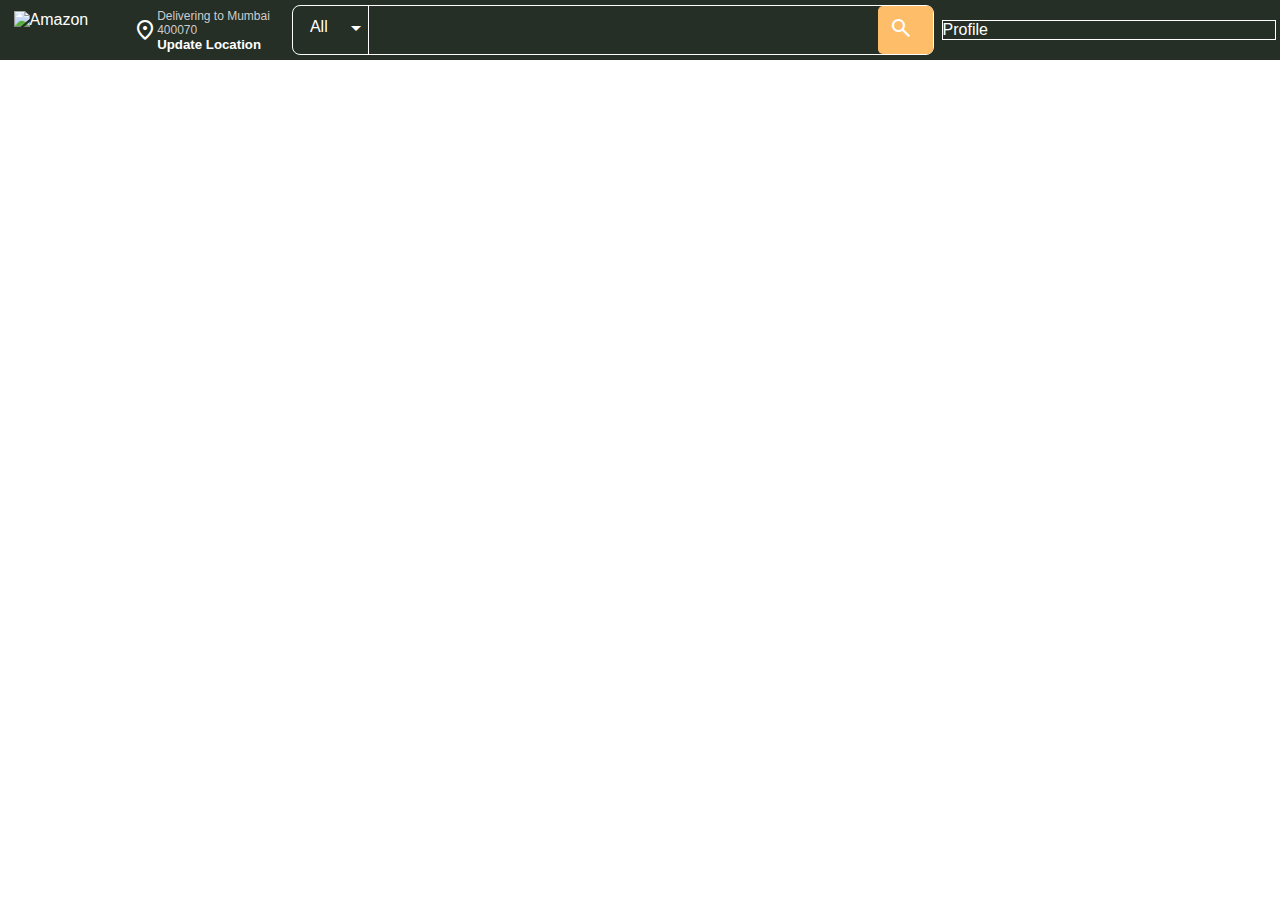
==== Day 13/index.html @ 783dacaa "day 13 updates" ====
<!DOCTYPE html>
<html lang="en">
  <head>
    <link rel="stylesheet" href="https://fonts.googleapis.com/css2?family=Material+Symbols+Outlined:opsz,wght,FILL,GRAD@20..48,100..700,0..1,-50..200" />
    <link rel="stylesheet" href="https://fonts.googleapis.com/css2?family=Material+Symbols+Outlined:opsz,wght,FILL,GRAD@20..48,100..700,0..1,-50..200" />
    <link rel="stylesheet" href="https://fonts.googleapis.com/css2?family=Material+Symbols+Outlined:opsz,wght,FILL,GRAD@20..48,100..700,0..1,-50..200" />
    <link
      rel="stylesheet"
      href="https://fonts.googleapis.com/css2?family=Material+Symbols+Outlined:opsz,wght,FILL,GRAD@24,400,0,0"
    />
    <meta charset="UTF-8" />
    <meta name="viewport" content="width=device-width, initial-scale=1.0" />
    <title>Document</title>
    <style>
      * {
        font-family: Arial, sans-serif;
        margin: 0;
        padding: 0;
      }
      #navbar {
        color: white;
        height: 60px;
        background-color: #252f25;
        display: flex;
        flex-direction: row;
        justify-content: space-around;
        align-items: center;
        /* flex-direction: row-reverse;
        flex-direction: column;
        flex-direction: column-reverse; */
        /* justify-content: space-between; */
        /* justify-content: space-evenly; */
        /* justify-content: space-around; */
      }
      #leftDiv {
        display: flex;
        /* border: 1px solid white; */
        width: 22%;
        height: 80%;
        justify-content: space-between;
        /* border: 1px solid blue; */
      }
      #logoDiv {
        width: 44%;
        /* border: 1px solid red; */
        display: flex;
        align-items: center;
        justify-content: center;
      }
      #logoDiv:hover {
        border: 1px solid white;
        border-radius: 2px;
      }
      #addressDiv {
        width: 54%;
        display: flex;
        justify-content: center;
        align-items: center;
        /* border: 1px solid red; */
      }
      #addressDiv:hover {
        border: 1px solid white;
        border-radius: 2px;
      }

      #addressP {
        color: rgb(205, 204, 204);
        font-size: 12px;
        font-weight: 500;
      }

      #addressh5 {
        font-size: 18px;
        letter-spacing: 6px;
      }

      #centerDiv {
        width: 50%;
        border: 1px solid white;
        display: flex;
        height: 80%;
        display: flex;
        align-items:center;
        border-radius: 8px;
      }
      #rightDiv {
        width: 26%;
        border: 1px solid white;
      }
    </style>
  </head>
  <body>
    <div id="navbar">
      <div id="leftDiv">
        <div id="logoDiv">
          <img
            style="height: 78%; width: 84%"
            src="https://zeevector.com/wp-content/uploads/LOGO/Amazon-India-Logo-PNG-White.png"
            alt="Amazon"
          />
        </div>
        <div id="addressDiv">
          <span class="material-symbols-outlined"> location_on </span>
          <div>
            <p id="addressP">Delivering to Mumbai 400070</p>
            <h5>Update Location</h5>
          </div>
        </div>
      </div>
      <div id="centerDiv">
        <div  style="height:50%; width:8%" ><p style="text-align: center;">All</p></div>
        <div><span class="material-symbols-outlined">
            arrow_drop_down
            </span></div>
        <div style=" align-items:center; border-left:1px solid white; height:100%; width:80%" class="second"><p style="margin-top:10px;"></p></div>
        
        <div style="background-color: #febd69;border-radius:5px;    border-left:1px solid #febd69; height:100%"><span style="margin-right:20px; margin-top:10px;margin-left:10px;" class="material-symbols-outlined">
            search
            </span></div>
      </div>
      <div id="rightDiv">Profile</div>
    </div>
    
  </body>
</html>
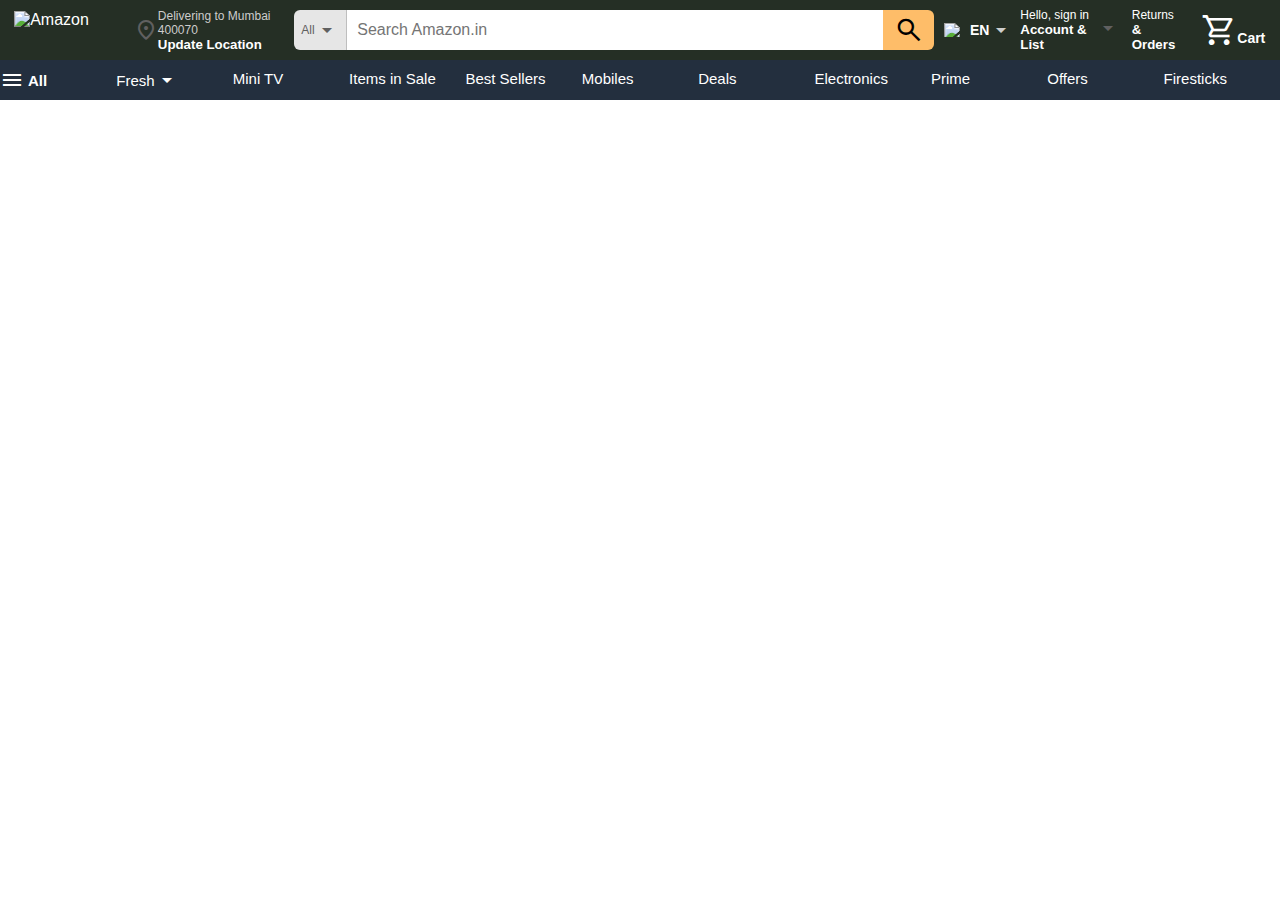
==== commit 1d67ebe1: "day 13 updates" ====
--- a/Day 13/index.html
+++ b/Day 13/index.html
@@ -1,9 +1,6 @@
 <!DOCTYPE html>
 <html lang="en">
   <head>
-    <link rel="stylesheet" href="https://fonts.googleapis.com/css2?family=Material+Symbols+Outlined:opsz,wght,FILL,GRAD@20..48,100..700,0..1,-50..200" />
-    <link rel="stylesheet" href="https://fonts.googleapis.com/css2?family=Material+Symbols+Outlined:opsz,wght,FILL,GRAD@20..48,100..700,0..1,-50..200" />
-    <link rel="stylesheet" href="https://fonts.googleapis.com/css2?family=Material+Symbols+Outlined:opsz,wght,FILL,GRAD@20..48,100..700,0..1,-50..200" />
     <link
       rel="stylesheet"
       href="https://fonts.googleapis.com/css2?family=Material+Symbols+Outlined:opsz,wght,FILL,GRAD@24,400,0,0"
@@ -76,16 +73,183 @@
 
       #centerDiv {
         width: 50%;
-        border: 1px solid white;
-        display: flex;
-        height: 80%;
-        display: flex;
-        align-items:center;
+        /* border: 4px solid red; */
+        display: flex;
+        height: 66%;
+        align-items: center;
         border-radius: 8px;
       }
+
+      #centerDiv:focus-within {
+        border: 3px solid #faaa42;
+      }
+
+      /* input[type="text"]:focus {
+        border: 2px solid #faaa42;
+      } */
+
+      #centerSection {
+        height: 100%;
+        width: 8%;
+        /* border: 1px solid red; */
+        border-radius: 6px;
+        border-top-right-radius: 0px;
+        border-bottom-right-radius: 0px;
+        background-color: #e6e6e6;
+        display: flex;
+        justify-content: center;
+        align-items: center;
+        border-right: 1px solid rgb(190, 190, 190);
+      }
+      #centerSection:hover {
+        background-color: #d5d5d5;
+      }
+
+      #centerSection p,
+      span {
+        font-size: 12px;
+        color: rgb(96, 96, 96);
+      }
+      #centerSearch {
+        height: 100%;
+        width: 84%;
+        /* border: 1px solid white; */
+        background-color: white;
+        color: black;
+        display: flex;
+        align-items: center;
+      }
+      #centerSearch input {
+        height: 24px;
+        width: 96%;
+        margin: auto;
+        font-size: 16px;
+        border: none;
+        outline: none;
+      }
+
+      #centerIcon {
+        height: 100%;
+        width: 8%;
+        /* border: 1px solid white; */
+        background-color: #febd69;
+        border-top-right-radius: 6px;
+        border-bottom-right-radius: 6px;
+        display: flex;
+        justify-content: center;
+        align-items: center;
+        cursor: pointer;
+      }
+      #centerIcon:hover {
+        background-color: #faaa42;
+      }
+      #centerIcon span {
+        font-size: 30px;
+        color: black;
+      }
+
       #rightDiv {
         width: 26%;
-        border: 1px solid white;
+        height: 100%;
+        /* border: 1px solid white; */
+        display: flex;
+        justify-content: space-around;
+      }
+      #rightLang {
+        width: 18%;
+        /* border: 1px solid white; */
+        display: flex;
+        justify-content: center;
+        align-items: center;
+      }
+      #rightLang > p {
+        margin-left: 6px;
+        font-size: 14px;
+        font-weight: 700;
+      }
+      #rightLang > span {
+        color: rgb(206, 206, 206);
+      }
+
+      #rightAccount {
+        width: 30%;
+        /* border: 1px solid white; */
+        display: flex;
+        justify-content: center;
+        flex-direction: column;
+        text-align: left;
+      }
+      #rightAccount p {
+        font-size: 12px;
+        font-weight: 500;
+      }
+      #rightAccount span {
+        margin-top: -6px;
+      }
+      #rightOrders {
+        width: 16%;
+        /* border: 1px solid white; */
+        display: flex;
+        justify-content: center;
+        flex-direction: column;
+      }
+      #rightOrders p {
+        font-size: 12px;
+      }
+      #rightCart {
+        width: 22%;
+        /* border: 1px solid white; */
+        display: flex;
+        justify-content: center;
+        align-items: center;
+      }
+
+      #rightCart span {
+        color: white;
+      }
+
+      #rightCart span:nth-child(1) {
+        font-size: 36px;
+      }
+      #rightCart span:last-child {
+        font-size: 14px;
+        font-weight: 700;
+        margin-top: 16px;
+      }
+      #navbar2{
+        color:white;
+        width:100%;
+        height:40px;
+        background-color: #232f3e;
+        justify-content: space-evenly;
+        display:flex;
+        align-items:center;
+        
+      }
+      #all{
+        
+        width:10%;
+        height:20px;
+        display:flex;
+       
+        align-items: center;
+      }
+      #fresh,#firestick,#tv,#sell,#bestseller,#prime,#offers,#mobile,#deals,#electronics{
+       
+        width:10%;
+        height:20px;
+        align-items: center;
+        font-size:15px;
+        
+
+      
+      }
+      #fresh{
+        display:flex;
+      }
+      #all:hover,#fresh:hover{
+        border:2px solid white;
+        cursor: pointer;
       }
     </style>
   </head>
@@ -108,18 +272,70 @@
         </div>
       </div>
       <div id="centerDiv">
-        <div  style="height:50%; width:8%" ><p style="text-align: center;">All</p></div>
-        <div><span class="material-symbols-outlined">
-            arrow_drop_down
-            </span></div>
-        <div style=" align-items:center; border-left:1px solid white; height:100%; width:80%" class="second"><p style="margin-top:10px;"></p></div>
-        
-        <div style="background-color: #febd69;border-radius:5px;    border-left:1px solid #febd69; height:100%"><span style="margin-right:20px; margin-top:10px;margin-left:10px;" class="material-symbols-outlined">
-            search
-            </span></div>
-      </div>
-      <div id="rightDiv">Profile</div>
+        <div id="centerSection">
+          <p>All</p>
+          <span class="material-symbols-outlined"> arrow_drop_down </span>
+        </div>
+        <div id="centerSearch">
+          <input type="text" placeholder="Search Amazon.in" />
+        </div>
+        <div id="centerIcon">
+          <span class="material-symbols-outlined"> search </span>
+        </div>
+      </div>
+      <div id="rightDiv">
+        <div id="rightLang">
+          <img
+            style="height: 14px; width: 20px"
+            src="https://upload.wikimedia.org/wikipedia/en/thumb/4/41/Flag_of_India.svg/1200px-Flag_of_India.svg.png"
+            alt="flag"
+          />
+          <p>EN</p>
+          <span class="material-symbols-outlined"> arrow_drop_down </span>
+        </div>
+        <div id="rightAccount">
+          <p>Hello, sign in</p>
+          <div style="display: flex">
+            <h5>Account & List</h5>
+            <span class="material-symbols-outlined"> arrow_drop_down </span>
+          </div>
+        </div>
+        <div id="rightOrders">
+          <p>Returns</p>
+          <h5>& Orders</h5>
+        </div>
+        <div id="rightCart">
+          <span class="material-symbols-outlined"> shopping_cart </span>
+          <span>Cart</span>
+        </div>
+      </div>
     </div>
-    
+    <div id="navbar2">
+      <div id="all">
+        <span style="color:white;" class="material-symbols-outlined">
+          menu
+          </span>
+          <p style="color:white;font-size:15px; padding-left:4px;"><b>All</b></p>
+      </div>
+      <div id="fresh">
+        <p>Fresh</p>
+        <span style="color:white" class="material-symbols-outlined">
+          arrow_drop_down
+          </span>
+
+      </div>
+      <div id="tv"><p style>Mini TV</p></div>
+      <div id="sell"><p>Items in Sale</p></div>
+      <div id="bestseller"><p>Best Sellers</p></div>
+      <div id="mobile"><p>Mobiles</p></div>
+      <div id="deals"><p>Deals</p></div>
+      <div id="electronics"><p>Electronics</p></div>
+      <div id="prime"><p>Prime</p></div>
+      <div id="offers"><p>Offers</p></div>
+      <div id="firestick"><p>Firesticks</p></div>
+
+      
+
+    </div>
   </body>
 </html>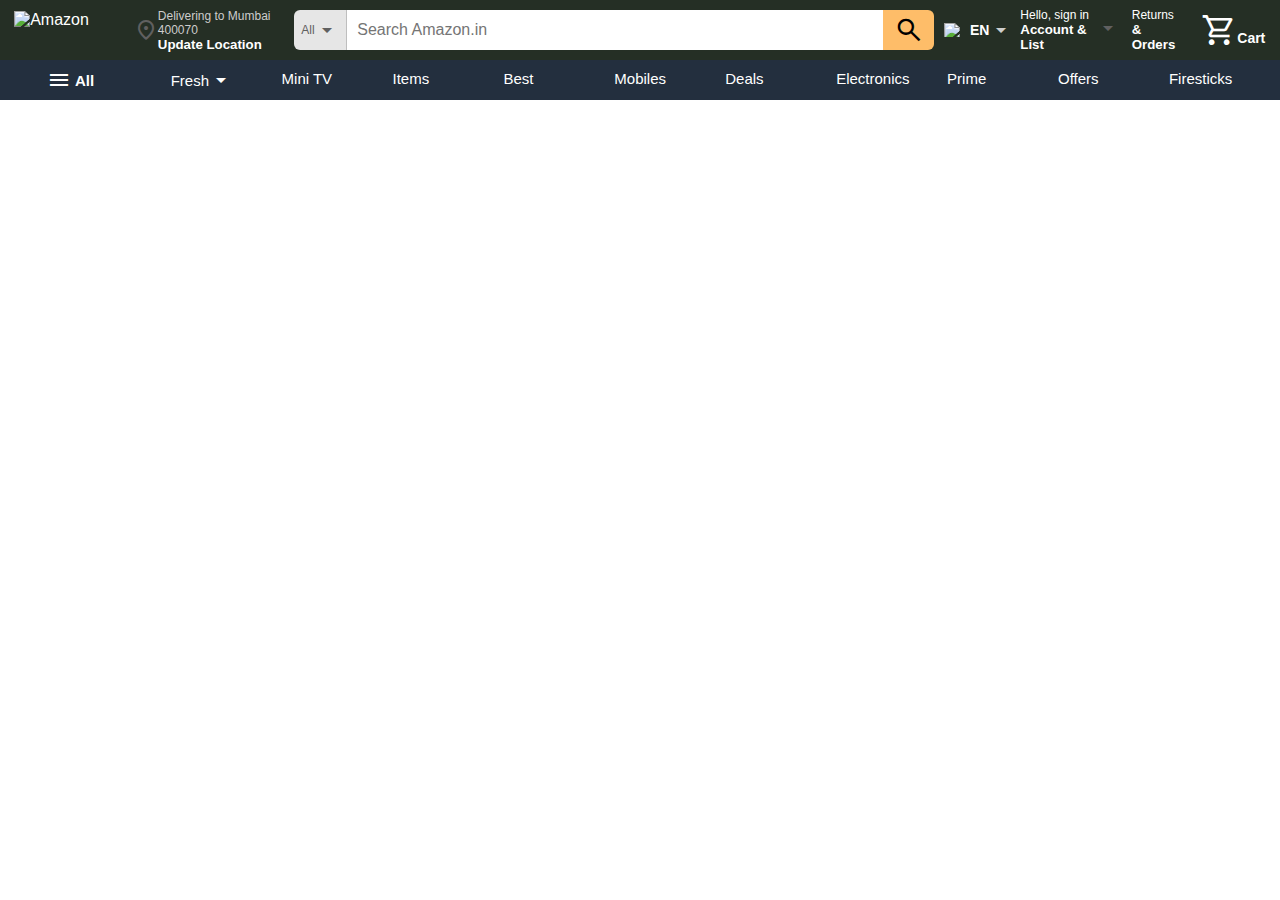
==== commit 4fecc2b6: "day 13 updates" ====
--- a/Day 13/index.html
+++ b/Day 13/index.html
@@ -228,7 +228,7 @@
       }
       #all{
         
-        width:10%;
+        width:6%;
         height:20px;
         display:flex;
        
@@ -236,7 +236,7 @@
       }
       #fresh,#firestick,#tv,#sell,#bestseller,#prime,#offers,#mobile,#deals,#electronics{
        
-        width:10%;
+        width:5%;
         height:20px;
         align-items: center;
         font-size:15px;
@@ -247,7 +247,7 @@
       #fresh{
         display:flex;
       }
-      #all:hover,#fresh:hover{
+      #all:hover,#fresh:hover,#tv:hover,#sell:hover,#bestseller:hover{
         border:2px solid white;
         cursor: pointer;
       }
@@ -325,8 +325,8 @@
 
       </div>
       <div id="tv"><p style>Mini TV</p></div>
-      <div id="sell"><p>Items in Sale</p></div>
-      <div id="bestseller"><p>Best Sellers</p></div>
+      <div id="sell"><p>Items</p></div>
+      <div id="bestseller"><p>Best </p></div>
       <div id="mobile"><p>Mobiles</p></div>
       <div id="deals"><p>Deals</p></div>
       <div id="electronics"><p>Electronics</p></div>
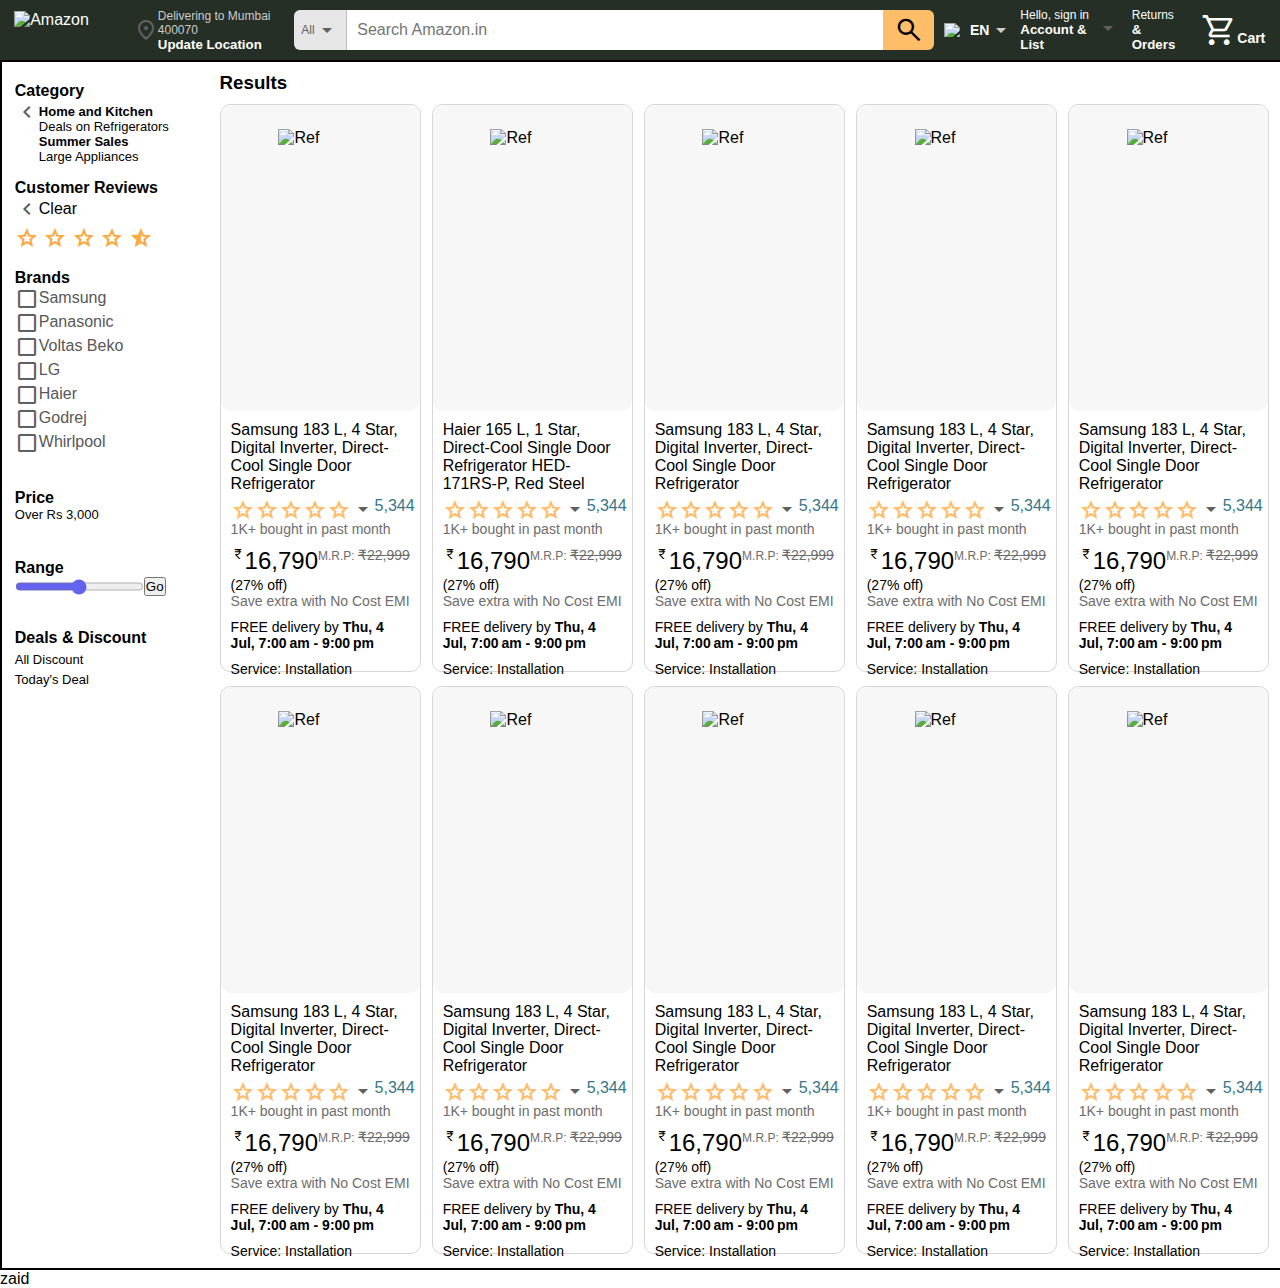
==== commit 4e09bc77: "day 13 amazon filter assignment" ====
--- a/Day 13/index.html
+++ b/Day 13/index.html
@@ -216,40 +216,170 @@
         font-weight: 700;
         margin-top: 16px;
       }
-      #navbar2{
-        color:white;
-        width:100%;
-        height:40px;
-        background-color: #232f3e;
-        justify-content: space-evenly;
+
+      #body {
+        width: 100%;
+        border: 2px solid black;
+        display: flex;
+        justify-content: space-around;
+      }
+      #filters {
+        width: 14%;
+         
+        height: 1000px;
+      }
+      #category{
+        
+        height:82px;
+        padding-top:20px;
+        
+        
+      }
+      #leftarrowiconandtext
+      {
         display:flex;
-        align-items:center;
         
       }
-      #all{
+      #text{
+        padding-top:4px;
         
-        width:6%;
-        height:20px;
+      }
+      #customerreview{
+        padding-top:15px;
+        height:70px;
+       
+      }
+      #container{
+        
         display:flex;
+      }
+      #brands{
+        padding-top:20px;
        
-        align-items: center;
-      }
-      #fresh,#firestick,#tv,#sell,#bestseller,#prime,#offers,#mobile,#deals,#electronics{
+        height:220px;
+      }
+      #samsungsection,#whirlpoolsection,#godrejsection,#Haiersection,#lgsection,#panasonicsection,#voltassection{
+        display:flex;
+      }
+      #price{
+        
+        height: 70px;
+      }
+      #range{
        
-        width:5%;
-        height:20px;
-        align-items: center;
-        font-size:15px;
-        
-
-      
-      }
-      #fresh{
-        display:flex;
-      }
-      #all:hover,#fresh:hover,#tv:hover,#sell:hover,#bestseller:hover{
-        border:2px solid white;
-        cursor: pointer;
+        height: 70px;
+      }
+      #button{
+        display: flex;
+
+      }
+      #lastsection{
+       
+        height: 70px;
+      }
+      #clear{
+        padding-top:3px;
+      }
+      #products {
+        width: 82%;
+        /* border: 2px solid black; */
+      }
+      #products > h3 {
+        padding: 10px 0px;
+      }
+      #productsParent {
+        width: 100%;
+        /* border: 5px solid red; */
+        display: flex;
+        justify-content: space-between;
+        flex-wrap: wrap;
+      }
+      .productCard {
+        border: 1px solid rgb(215, 215, 215);
+        height: 566px;
+        width: 19%;
+        margin-bottom: 14px;
+        border-radius: 10px;
+      }
+
+      .imgCard {
+        width: 100%;
+        height: 54%;
+        display: flex;
+        justify-content: center;
+        background-color: #f7f7f7;
+        border-radius: 10px;
+      }
+      .h-w-100 {
+        padding-top: 24px;
+        width: 42%;
+        height: 90%;
+      }
+      .proName {
+        padding: 10px;
+        padding-bottom: 4px;
+      }
+      .ratingDiv {
+        display: flex;
+        padding: 10px;
+        padding-top: 0px;
+        padding-bottom: 0px;
+      }
+      .col-yellow {
+        color: #febd69;
+      }
+      .ratingDiv p {
+        color: #387689;
+        font-size: 16px;
+      }
+      .buyHistory {
+        padding: 10px;
+        padding-top: 0px;
+        font-size: 14px;
+        color: rgb(109, 109, 109);
+      }
+      .priceDiv {
+        display: flex;
+        padding: 10px;
+        padding-top: 0px;
+        padding-bottom: 2px;
+      }
+      .priceDiv span {
+        font-size: 14px;
+        color: black;
+      }
+      .priceDiv p:nth-child(2) {
+        font-size: 24px;
+      }
+      .priceDiv p:nth-child(3) {
+        font-size: 12px;
+        color: rgb(109, 109, 109);
+      }
+      .priceDiv p:nth-child(3) span {
+        color: rgb(109, 109, 109);
+        text-decoration: line-through;
+      }
+      .offer {
+        padding: 10px;
+        padding-top: 0px;
+        font-size: 14px;
+        padding-bottom: 0px;
+      }
+      .emi {
+        padding: 10px;
+        padding-top: 0px;
+        font-size: 14px;
+        color: rgb(109, 109, 109);
+      }
+      .delivery {
+        padding: 10px;
+        padding-top: 0px;
+        font-size: 14px;
+      }
+      .install {
+        padding: 10px;
+        font-size: 14px;
+        padding-top: 0px;
       }
     </style>
   </head>
@@ -310,32 +440,490 @@
         </div>
       </div>
     </div>
-    <div id="navbar2">
-      <div id="all">
-        <span style="color:white;" class="material-symbols-outlined">
-          menu
+    <div id="body">
+      <div id="filters">
+        <div id="category">
+         <p><b>Category</b></p>
+         <div id="leftarrowiconandtext">
+         <div id="leftarrowicon">
+        <span class="material-symbols-outlined">
+          chevron_left
           </span>
-          <p style="color:white;font-size:15px; padding-left:4px;"><b>All</b></p>
+         </div>
+         <div id="text">
+          <p style="font-size:13px;"><b>Home and Kitchen</b></p>
+          <p style="font-size:13px;">Deals on Refrigerators</p>
+          <p style="font-size:13px;"><b>Summer Sales</b></p>
+          <p style="font-size:13px;">Large Appliances</p>
+          
+        </div>
+         </div>
+        </div>
+        <div id="customerreview">
+          <p><b>Customer Reviews</b></p>
+          <div id="container">
+          <div style="padding-left:0px;">
+            <span class="material-symbols-outlined">
+              chevron_left 
+              </span>
+          </div>
+          <div id="clear">
+            <p>Clear</p>
+          </div>
+        </div>
+        <div id="starratings">
+          <span style="color:#faaa42;" class="material-symbols-outlined">
+            star
+            </span>
+            <span style="color:#faaa42;" class="material-symbols-outlined">
+              star
+              </span>
+              <span style="color:#faaa42;" class="material-symbols-outlined">
+                star
+                </span>
+                <span style="color:#faaa42;" class="material-symbols-outlined">
+                  star
+                  </span>
+                  <span style="color:#faaa42;"       class="material-symbols-outlined">
+                    star_half
+                    </span>
+
+
+        </div>
+          
+
+        </div>
+        
+        <div id="brands">
+          <p><b>Brands</b></p>
+          <div id="samsungsection">
+            <span class="material-symbols-outlined">
+              check_box_outline_blank
+              </span>
+              <p style="padding-top:2px; color:rgb(88, 87, 87);">Samsung</p>
+            </div>
+
+            <div id="panasonicsection">
+              <span class="material-symbols-outlined">
+                check_box_outline_blank
+                </span>
+                <p style="padding-top:2px; color:rgb(88, 87, 87);">Panasonic</p>
+              </div>
+
+              <div id="voltassection">
+                <span class="material-symbols-outlined">
+                  check_box_outline_blank
+                  </span>
+                  <p style="padding-top:2px; color:rgb(88, 87, 87);">Voltas Beko</p>
+                </div>
+
+
+                <div id="lgsection">
+                  <span class="material-symbols-outlined">
+                    check_box_outline_blank
+                    </span>
+                    <p style="padding-top:2px; color:rgb(88, 87, 87);">LG</p>
+                  </div>
+
+                  <div id="Haiersection">
+                    <span class="material-symbols-outlined">
+                      check_box_outline_blank
+                      </span>
+                      <p style="padding-top:2px; color:rgb(88, 87, 87);">Haier</p>
+                    </div>
+
+                    <div id="godrejsection">
+                      <span class="material-symbols-outlined">
+                        check_box_outline_blank
+                        </span>
+                        <p style="padding-top:2px; color:rgb(88, 87, 87);">Godrej</p>
+                      </div>
+
+
+                      <div id="whirlpoolsection">
+                        <span class="material-symbols-outlined">
+                          check_box_outline_blank
+                          </span>
+                          <p style="padding-top:2px; color:rgb(88, 87, 87);">Whirlpool</p>
+                        </div>
+
+
+        </div>
+        <div id="price">
+          <p><b>Price</b></p>
+          <p style="font-size: 13px;">Over Rs 3,000</p>
+        </div>
+
+        <div id="range">
+          <p><b>Range</b></p>
+          <div id="button">
+            <input style="accent-color:rgb(99, 99, 240);" type="range">
+            <input type="submit" value="Go">
+          </div>
+        </div>
+        
+        <div id="lastsection">
+          <p><b>Deals & Discount</b></p>
+          <p style="font-size: 13px;  padding-top: 5px;">All Discount</p>
+          <p style="font-size: 13px;  padding-top: 5px;">Today's Deal</p>
+
+        </div>
+
+
+
+       
+
+
+
+
+
       </div>
-      <div id="fresh">
-        <p>Fresh</p>
-        <span style="color:white" class="material-symbols-outlined">
-          arrow_drop_down
-          </span>
-
+      <div id="products">
+        <h3>Results</h3>
+        <div id="productsParent">
+          <div class="productCard">
+            <div class="imgCard">
+              <img
+                class="h-w-100"
+                alt="Ref"
+                src="https://m.media-amazon.com/images/I/71dwW6Z3IvL._AC_UL320_.jpg"
+              />
+            </div>
+            <p class="proName">
+              Samsung 183 L, 4 Star, Digital Inverter, Direct-Cool Single Door
+              Refrigerator
+            </p>
+            <div class="ratingDiv">
+              <span class="material-symbols-outlined col-yellow"> star </span>
+              <span class="material-symbols-outlined col-yellow"> star </span>
+              <span class="material-symbols-outlined col-yellow"> star </span>
+              <span class="material-symbols-outlined col-yellow"> star </span>
+              <span class="material-symbols-outlined col-yellow"> star </span>
+              <span class="material-symbols-outlined"> arrow_drop_down </span>
+              <p>5,344</p>
+            </div>
+            <p class="buyHistory">1K+ bought in past month</p>
+            <div class="priceDiv">
+              <span class="material-symbols-outlined"> currency_rupee </span>
+              <p>16,790</p>
+              <p>M.R.P: <span>₹22,999</span></p>
+            </div>
+            <p class="offer">(27% off)</p>
+            <p class="emi">Save extra with No Cost EMI</p>
+            <p class="delivery">
+              FREE delivery by <b>Thu, 4 Jul, 7:00 am - 9:00 pm</b>
+            </p>
+            <p class="install">Service: Installation</p>
+          </div>
+          <div class="productCard">
+            <div class="imgCard">
+              <img
+                class="h-w-100"
+                alt="Ref"
+                src="https://m.media-amazon.com/images/I/51FJ-6IDORL._AC_UL320_.jpg"
+              />
+            </div>
+            <p class="proName">
+              Haier 165 L, 1 Star, Direct-Cool Single Door Refrigerator
+              HED-171RS-P, Red Steel
+            </p>
+            <div class="ratingDiv">
+              <span class="material-symbols-outlined col-yellow"> star </span>
+              <span class="material-symbols-outlined col-yellow"> star </span>
+              <span class="material-symbols-outlined col-yellow"> star </span>
+              <span class="material-symbols-outlined col-yellow"> star </span>
+              <span class="material-symbols-outlined col-yellow"> star </span>
+              <span class="material-symbols-outlined"> arrow_drop_down </span>
+              <p>5,344</p>
+            </div>
+            <p class="buyHistory">1K+ bought in past month</p>
+            <div class="priceDiv">
+              <span class="material-symbols-outlined"> currency_rupee </span>
+              <p>16,790</p>
+              <p>M.R.P: <span>₹22,999</span></p>
+            </div>
+            <p class="offer">(27% off)</p>
+            <p class="emi">Save extra with No Cost EMI</p>
+            <p class="delivery">
+              FREE delivery by <b>Thu, 4 Jul, 7:00 am - 9:00 pm</b>
+            </p>
+            <p class="install">Service: Installation</p>
+          </div>
+          <div class="productCard">
+            <div class="imgCard">
+              <img
+                class="h-w-100"
+                alt="Ref"
+                src="https://m.media-amazon.com/images/I/71dwW6Z3IvL._AC_UL320_.jpg"
+              />
+            </div>
+            <p class="proName">
+              Samsung 183 L, 4 Star, Digital Inverter, Direct-Cool Single Door
+              Refrigerator
+            </p>
+            <div class="ratingDiv">
+              <span class="material-symbols-outlined col-yellow"> star </span>
+              <span class="material-symbols-outlined col-yellow"> star </span>
+              <span class="material-symbols-outlined col-yellow"> star </span>
+              <span class="material-symbols-outlined col-yellow"> star </span>
+              <span class="material-symbols-outlined col-yellow"> star </span>
+              <span class="material-symbols-outlined"> arrow_drop_down </span>
+              <p>5,344</p>
+            </div>
+            <p class="buyHistory">1K+ bought in past month</p>
+            <div class="priceDiv">
+              <span class="material-symbols-outlined"> currency_rupee </span>
+              <p>16,790</p>
+              <p>M.R.P: <span>₹22,999</span></p>
+            </div>
+            <p class="offer">(27% off)</p>
+            <p class="emi">Save extra with No Cost EMI</p>
+            <p class="delivery">
+              FREE delivery by <b>Thu, 4 Jul, 7:00 am - 9:00 pm</b>
+            </p>
+            <p class="install">Service: Installation</p>
+          </div>
+          <div class="productCard">
+            <div class="imgCard">
+              <img
+                class="h-w-100"
+                alt="Ref"
+                src="https://m.media-amazon.com/images/I/71dwW6Z3IvL._AC_UL320_.jpg"
+              />
+            </div>
+            <p class="proName">
+              Samsung 183 L, 4 Star, Digital Inverter, Direct-Cool Single Door
+              Refrigerator
+            </p>
+            <div class="ratingDiv">
+              <span class="material-symbols-outlined col-yellow"> star </span>
+              <span class="material-symbols-outlined col-yellow"> star </span>
+              <span class="material-symbols-outlined col-yellow"> star </span>
+              <span class="material-symbols-outlined col-yellow"> star </span>
+              <span class="material-symbols-outlined col-yellow"> star </span>
+              <span class="material-symbols-outlined"> arrow_drop_down </span>
+              <p>5,344</p>
+            </div>
+            <p class="buyHistory">1K+ bought in past month</p>
+            <div class="priceDiv">
+              <span class="material-symbols-outlined"> currency_rupee </span>
+              <p>16,790</p>
+              <p>M.R.P: <span>₹22,999</span></p>
+            </div>
+            <p class="offer">(27% off)</p>
+            <p class="emi">Save extra with No Cost EMI</p>
+            <p class="delivery">
+              FREE delivery by <b>Thu, 4 Jul, 7:00 am - 9:00 pm</b>
+            </p>
+            <p class="install">Service: Installation</p>
+          </div>
+          <div class="productCard">
+            <div class="imgCard">
+              <img
+                class="h-w-100"
+                alt="Ref"
+                src="https://m.media-amazon.com/images/I/71dwW6Z3IvL._AC_UL320_.jpg"
+              />
+            </div>
+            <p class="proName">
+              Samsung 183 L, 4 Star, Digital Inverter, Direct-Cool Single Door
+              Refrigerator
+            </p>
+            <div class="ratingDiv">
+              <span class="material-symbols-outlined col-yellow"> star </span>
+              <span class="material-symbols-outlined col-yellow"> star </span>
+              <span class="material-symbols-outlined col-yellow"> star </span>
+              <span class="material-symbols-outlined col-yellow"> star </span>
+              <span class="material-symbols-outlined col-yellow"> star </span>
+              <span class="material-symbols-outlined"> arrow_drop_down </span>
+              <p>5,344</p>
+            </div>
+            <p class="buyHistory">1K+ bought in past month</p>
+            <div class="priceDiv">
+              <span class="material-symbols-outlined"> currency_rupee </span>
+              <p>16,790</p>
+              <p>M.R.P: <span>₹22,999</span></p>
+            </div>
+            <p class="offer">(27% off)</p>
+            <p class="emi">Save extra with No Cost EMI</p>
+            <p class="delivery">
+              FREE delivery by <b>Thu, 4 Jul, 7:00 am - 9:00 pm</b>
+            </p>
+            <p class="install">Service: Installation</p>
+          </div>
+          <div class="productCard">
+            <div class="imgCard">
+              <img
+                class="h-w-100"
+                alt="Ref"
+                src="https://m.media-amazon.com/images/I/71dwW6Z3IvL._AC_UL320_.jpg"
+              />
+            </div>
+            <p class="proName">
+              Samsung 183 L, 4 Star, Digital Inverter, Direct-Cool Single Door
+              Refrigerator
+            </p>
+            <div class="ratingDiv">
+              <span class="material-symbols-outlined col-yellow"> star </span>
+              <span class="material-symbols-outlined col-yellow"> star </span>
+              <span class="material-symbols-outlined col-yellow"> star </span>
+              <span class="material-symbols-outlined col-yellow"> star </span>
+              <span class="material-symbols-outlined col-yellow"> star </span>
+              <span class="material-symbols-outlined"> arrow_drop_down </span>
+              <p>5,344</p>
+            </div>
+            <p class="buyHistory">1K+ bought in past month</p>
+            <div class="priceDiv">
+              <span class="material-symbols-outlined"> currency_rupee </span>
+              <p>16,790</p>
+              <p>M.R.P: <span>₹22,999</span></p>
+            </div>
+            <p class="offer">(27% off)</p>
+            <p class="emi">Save extra with No Cost EMI</p>
+            <p class="delivery">
+              FREE delivery by <b>Thu, 4 Jul, 7:00 am - 9:00 pm</b>
+            </p>
+            <p class="install">Service: Installation</p>
+          </div>
+          <div class="productCard">
+            <div class="imgCard">
+              <img
+                class="h-w-100"
+                alt="Ref"
+                src="https://m.media-amazon.com/images/I/71dwW6Z3IvL._AC_UL320_.jpg"
+              />
+            </div>
+            <p class="proName">
+              Samsung 183 L, 4 Star, Digital Inverter, Direct-Cool Single Door
+              Refrigerator
+            </p>
+            <div class="ratingDiv">
+              <span class="material-symbols-outlined col-yellow"> star </span>
+              <span class="material-symbols-outlined col-yellow"> star </span>
+              <span class="material-symbols-outlined col-yellow"> star </span>
+              <span class="material-symbols-outlined col-yellow"> star </span>
+              <span class="material-symbols-outlined col-yellow"> star </span>
+              <span class="material-symbols-outlined"> arrow_drop_down </span>
+              <p>5,344</p>
+            </div>
+            <p class="buyHistory">1K+ bought in past month</p>
+            <div class="priceDiv">
+              <span class="material-symbols-outlined"> currency_rupee </span>
+              <p>16,790</p>
+              <p>M.R.P: <span>₹22,999</span></p>
+            </div>
+            <p class="offer">(27% off)</p>
+            <p class="emi">Save extra with No Cost EMI</p>
+            <p class="delivery">
+              FREE delivery by <b>Thu, 4 Jul, 7:00 am - 9:00 pm</b>
+            </p>
+            <p class="install">Service: Installation</p>
+          </div>
+          <div class="productCard">
+            <div class="imgCard">
+              <img
+                class="h-w-100"
+                alt="Ref"
+                src="https://m.media-amazon.com/images/I/71dwW6Z3IvL._AC_UL320_.jpg"
+              />
+            </div>
+            <p class="proName">
+              Samsung 183 L, 4 Star, Digital Inverter, Direct-Cool Single Door
+              Refrigerator
+            </p>
+            <div class="ratingDiv">
+              <span class="material-symbols-outlined col-yellow"> star </span>
+              <span class="material-symbols-outlined col-yellow"> star </span>
+              <span class="material-symbols-outlined col-yellow"> star </span>
+              <span class="material-symbols-outlined col-yellow"> star </span>
+              <span class="material-symbols-outlined col-yellow"> star </span>
+              <span class="material-symbols-outlined"> arrow_drop_down </span>
+              <p>5,344</p>
+            </div>
+            <p class="buyHistory">1K+ bought in past month</p>
+            <div class="priceDiv">
+              <span class="material-symbols-outlined"> currency_rupee </span>
+              <p>16,790</p>
+              <p>M.R.P: <span>₹22,999</span></p>
+            </div>
+            <p class="offer">(27% off)</p>
+            <p class="emi">Save extra with No Cost EMI</p>
+            <p class="delivery">
+              FREE delivery by <b>Thu, 4 Jul, 7:00 am - 9:00 pm</b>
+            </p>
+            <p class="install">Service: Installation</p>
+          </div>
+          <div class="productCard">
+            <div class="imgCard">
+              <img
+                class="h-w-100"
+                alt="Ref"
+                src="https://m.media-amazon.com/images/I/71dwW6Z3IvL._AC_UL320_.jpg"
+              />
+            </div>
+            <p class="proName">
+              Samsung 183 L, 4 Star, Digital Inverter, Direct-Cool Single Door
+              Refrigerator
+            </p>
+            <div class="ratingDiv">
+              <span class="material-symbols-outlined col-yellow"> star </span>
+              <span class="material-symbols-outlined col-yellow"> star </span>
+              <span class="material-symbols-outlined col-yellow"> star </span>
+              <span class="material-symbols-outlined col-yellow"> star </span>
+              <span class="material-symbols-outlined col-yellow"> star </span>
+              <span class="material-symbols-outlined"> arrow_drop_down </span>
+              <p>5,344</p>
+            </div>
+            <p class="buyHistory">1K+ bought in past month</p>
+            <div class="priceDiv">
+              <span class="material-symbols-outlined"> currency_rupee </span>
+              <p>16,790</p>
+              <p>M.R.P: <span>₹22,999</span></p>
+            </div>
+            <p class="offer">(27% off)</p>
+            <p class="emi">Save extra with No Cost EMI</p>
+            <p class="delivery">
+              FREE delivery by <b>Thu, 4 Jul, 7:00 am - 9:00 pm</b>
+            </p>
+            <p class="install">Service: Installation</p>
+          </div>
+          <div class="productCard">
+            <div class="imgCard">
+              <img
+                class="h-w-100"
+                alt="Ref"
+                src="https://m.media-amazon.com/images/I/71dwW6Z3IvL._AC_UL320_.jpg"
+              />
+            </div>
+            <p class="proName">
+              Samsung 183 L, 4 Star, Digital Inverter, Direct-Cool Single Door
+              Refrigerator
+            </p>
+            <div class="ratingDiv">
+              <span class="material-symbols-outlined col-yellow"> star </span>
+              <span class="material-symbols-outlined col-yellow"> star </span>
+              <span class="material-symbols-outlined col-yellow"> star </span>
+              <span class="material-symbols-outlined col-yellow"> star </span>
+              <span class="material-symbols-outlined col-yellow"> star </span>
+              <span class="material-symbols-outlined"> arrow_drop_down </span>
+              <p>5,344</p>
+            </div>
+            <p class="buyHistory">1K+ bought in past month</p>
+            <div class="priceDiv">
+              <span class="material-symbols-outlined"> currency_rupee </span>
+              <p>16,790</p>
+              <p>M.R.P: <span>₹22,999</span></p>
+            </div>
+            <p class="offer">(27% off)</p>
+            <p class="emi">Save extra with No Cost EMI</p>
+            <p class="delivery">
+              FREE delivery by <b>Thu, 4 Jul, 7:00 am - 9:00 pm</b>
+            </p>
+            <p class="install">Service: Installation</p>
+          </div>
+        </div>
       </div>
-      <div id="tv"><p style>Mini TV</p></div>
-      <div id="sell"><p>Items</p></div>
-      <div id="bestseller"><p>Best </p></div>
-      <div id="mobile"><p>Mobiles</p></div>
-      <div id="deals"><p>Deals</p></div>
-      <div id="electronics"><p>Electronics</p></div>
-      <div id="prime"><p>Prime</p></div>
-      <div id="offers"><p>Offers</p></div>
-      <div id="firestick"><p>Firesticks</p></div>
-
-      
-
     </div>
+    <div>zaid</div>
   </body>
 </html>